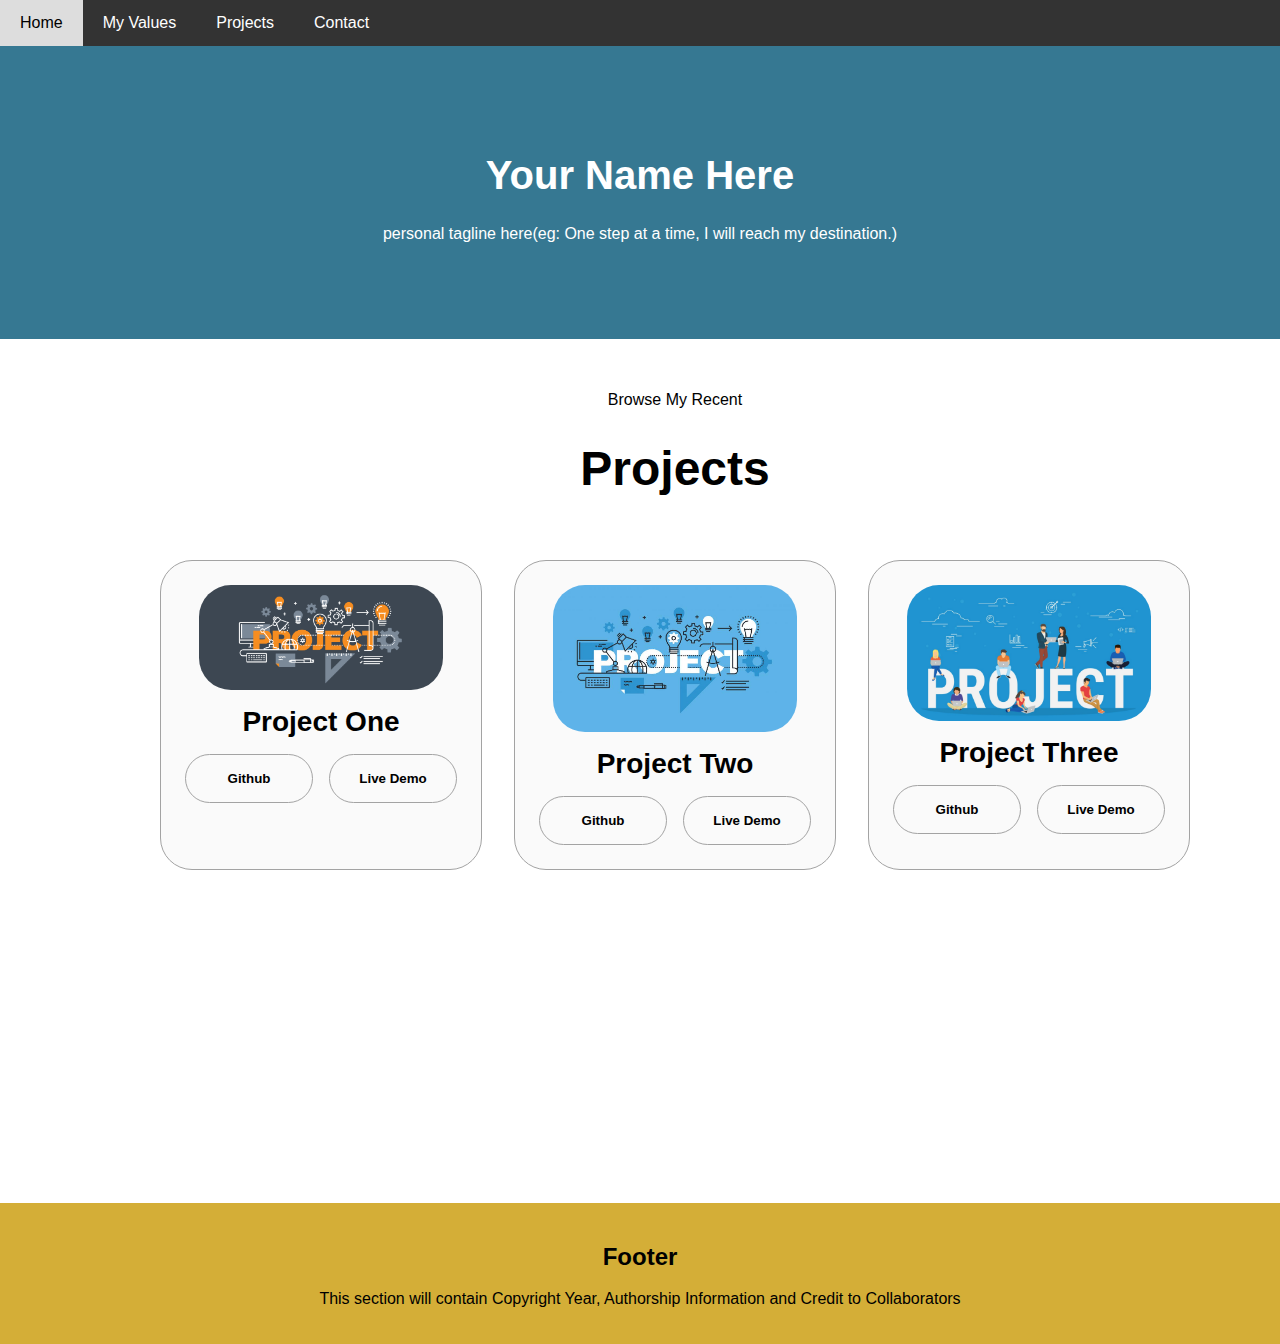
==== project.html @ 257237f8 "first" ====
<!DOCTYPE html>
<html lang="en">
<head>
    <meta charset="UTF-8">
    <meta name="viewport" content="width=device-width, initial-scale=1.0">
    <link rel="stylesheet" href="./project.css">
    <title>My Projects</title>
</head>
<body>
    <div class="navbar">
        <a href="./index.html">Home</a>
        <a href="./values.html">My Values</a>
        <a href="./project.html">Projects</a>
        <a href="./contact.html">Contact</a> 
    </div>
    
    <div class="header">
        <h1>Your Name Here</h1>
        <p>personal tagline here(eg: One step at a time, I will reach my destination.)</p>
    </div>

    <div class="section-container">

    <section id="projects">
        <p class="section__text__p1">Browse My Recent</p>
        <h1 class="title">Projects</h1>
        <div class="experience-details-container">
          <div class="about-containers">
            <div class="details-container color-container">
              <div class="article-container">
                <img src="./img/project-1.png" alt="Project 1" class="project-img" />
              </div>
              <h2 class="experience-sub-title project-title">Project One</h2>
              <div class="btn-container">
                <button class="btn btn-color-2 project-btn" onclick="location.href='#'">
                  Github
                </button>
                <button class="btn btn-color-2 project-btn" onclick="location.href='#'">
                  Live Demo
                </button>
              </div>
            </div>
            <div class="details-container color-container">
              <div class="article-container">
                <img src="./img/project-2.jpg" alt="Project 2" class="project-img" />
              </div>
              <h2 class="experience-sub-title project-title">Project Two</h2>
              <div class="btn-container">
                <button class="btn btn-color-2 project-btn" onclick="location.href='#'">
                  Github
                </button>
                <button class="btn btn-color-2 project-btn" onclick="location.href='#'">
                  Live Demo
                </button>
              </div>
            </div>
            <div class="details-container color-container">
              <div class="article-container">
                <img src="./img/project-3.jpg" alt="Project 3" class="project-img" />
              </div>
              <h2 class="experience-sub-title project-title">Project Three</h2>
              <div class="btn-container">
                <button class="btn btn-color-2 project-btn" onclick="location.href='#'">
                  Github
                </button>
                <button class="btn btn-color-2 project-btn" onclick="location.href='#'">
                  Live Demo
                </button>
              </div>
            </div>
          </div>
        </div>
       
      </section>

    </div>

    <div class="footer">
        <h2>Footer</h2>
        <p>
            This section will contain Copyright Year,  Authorship Information and Credit to Collaborators

        </p>
      </div>
</body>
</html>
---- project.css ----
* {
    box-sizing: border-box;
  }
  
  body {
    font-family: "Poppins", sans-serif;
    margin: 0;
  }
  


/* Header/logo Title */
.header {
    padding: 80px;
    text-align: center;
    background: #367892;
    color: white;
  }
  
  /* Increase the font size of the heading */
  .header h1 {
    font-size: 40px;
  }
  
  /* Style the top navigation bar */
  .navbar {
    overflow: hidden;
    background-color: #333;
  }
  
  /* Style the navigation bar links */
  .navbar a {
    float: left;
    display: block;
    color: white;
    text-align: center;
    padding: 14px 20px;
    text-decoration: none;
  }
  
   
  /* Change color on hover */
  .navbar a:hover {
    background-color: #ddd;
    color: black;
  }
  

/* SECTIONS */

section {
    padding-top: 4vh;
    height: 96vh;
    margin: 0 10rem;
    box-sizing: border-box;
    min-height: fit-content;
  }
  
  .section-container {
    display: flex;
    /* width: 400px; */
    /* height: 1000px; */
  }
  
  /* PROFILE SECTION */
  
  #profile {
    display: flex;
    justify-content: center;
    gap: 5rem;
    height: 80vh;
  }
  
  .section__pic-container {
    display: flex;
    height: 400px;
    width: 400px;
    margin: auto 0;
  }
  
  .section__text {
    align-self: center;
    text-align: center;
  }
  
  .section__text p {
    font-weight: 600;
  }
  
  .section__text__p1 {
    text-align: center;
  }
  
  .section__text__p2 {
    font-size: 1.75rem;
    margin-bottom: 1rem;
  }
  
  .title {
    font-size: 3rem;
    text-align: center;
  }
  
  #socials-container {
    display: flex;
    justify-content: center;
    margin-top: 1rem;
    gap: 1rem;
  }
  
  /* ICONS */
  
  .icon {
    cursor: pointer;
    height: 2rem;
  }
  
  /* BUTTONS */
  
  .btn-container {
    display: flex;
    justify-content: center;
    gap: 1rem;
  }
  
  .btn {
    font-weight: 600;
    transition: all 300ms ease;
    padding: 1rem;
    width: 8rem;
    border-radius: 2rem;
  }
  
  .btn-color-1,
  .btn-color-2 {
    border: rgb(53, 53, 53) 0.1rem solid;
  }
  
  .btn-color-1:hover,
  .btn-color-2:hover {
    cursor: pointer;
  }
  
  .btn-color-1,
  .btn-color-2:hover {
    background: rgb(53, 53, 53);
    color: white;
  }
  
  .btn-color-1:hover {
    background: rgb(0, 0, 0);
  }
  
  .btn-color-2 {
    background: none;
  }
  
  .btn-color-2:hover {
    border: rgb(255, 255, 255) 0.1rem solid;
  }
  
  .btn-container {
    gap: 1rem;
  }
  
  /* ABOUT SECTION */
  
  #about {
    position: relative;
  }
  
  .about-containers {
    gap: 2rem;
    margin-bottom: 2rem;
    margin-top: 2rem;
  }
  
  .about-details-container {
    justify-content: center;
    flex-direction: column;
  }
  
  .about-containers,
  .about-details-container {
    display: flex;
    /* height: 200px; */
  }
  
  .about-pic {
    border-radius: 2rem;
  }
  
  .arrow {
    position: absolute;
    right: -5rem;
    bottom: 2.5rem;
  }
  
  .details-container {
    padding: 1.5rem;
    flex: 1;
    background: white;
    border-radius: 2rem;
    border: rgb(53, 53, 53) 0.1rem solid;
    border-color: rgb(163, 163, 163);
    text-align: center;
  }
  
  .section-container {
    gap: 4rem;
    height: 80%;
  }
  
  .section__pic-container {
    height: 400px;
    width: 400px;
    margin: auto 0;
  }
  
  /* EXPERIENCE SECTION */
  
  #experience {
    position: relative;
  }
  
  .experience-sub-title {
    color: rgb(85, 85, 85);
    font-weight: 600;
    font-size: 1.75rem;
    margin-bottom: 2rem;
  }
  
  .experience-details-container {
    display: flex;
    justify-content: center;
    flex-direction: column;
  }
  
  .article-container {
    display: flex;
    text-align: initial;
    flex-wrap: wrap;
    flex-direction: row;
    gap: 2.5rem;
    justify-content: space-around;
  }
  
  article {
    display: flex;
    width: 10rem;
    justify-content: space-around;
    gap: 0.5rem;
  }
  
  article .icon {
    cursor: default;
  }
  
  /* PROJECTS SECTION */
  
  #projects {
    position: relative;
  }
  
  .color-container {
    border-color: rgb(163, 163, 163);
    background: rgb(250, 250, 250);
  }
  
  .project-img {
    border-radius: 2rem;
    width: 90%;
    height: 90%;
  }
  
  .project-title {
    margin: 1rem;
    color: black;
  }
  
  .project-btn {
    color: black;
    border-color: rgb(163, 163, 163);
  }
  

  /* Footer */
  .footer {
    padding: 20px;
    text-align: center;
    background: #D4AE37;
  }



  @media screen and (max-width: 780px) {
   
    .about-containers,
  .contact-info-upper-container,
  .btn-container {
    flex-wrap: wrap;
  }
  .title {
    font-size: 2rem;
  }

  #experience,
  .experience-details-container {
    margin-top: 2rem;
  }
  section,
  .section-container {
    height: fit-content;
  }
  section {
    margin: 0 5%;
  }
  .section__pic-container {
    width: 275px;
    height: 275px;
    margin: 0 auto 2rem;
  }
  .about-containers {
    margin-top: 0;
  }
  }

  @media screen and (max-width: 400px) {
    .navbar a {
      float: none;
      width: 100%;
    }
  }
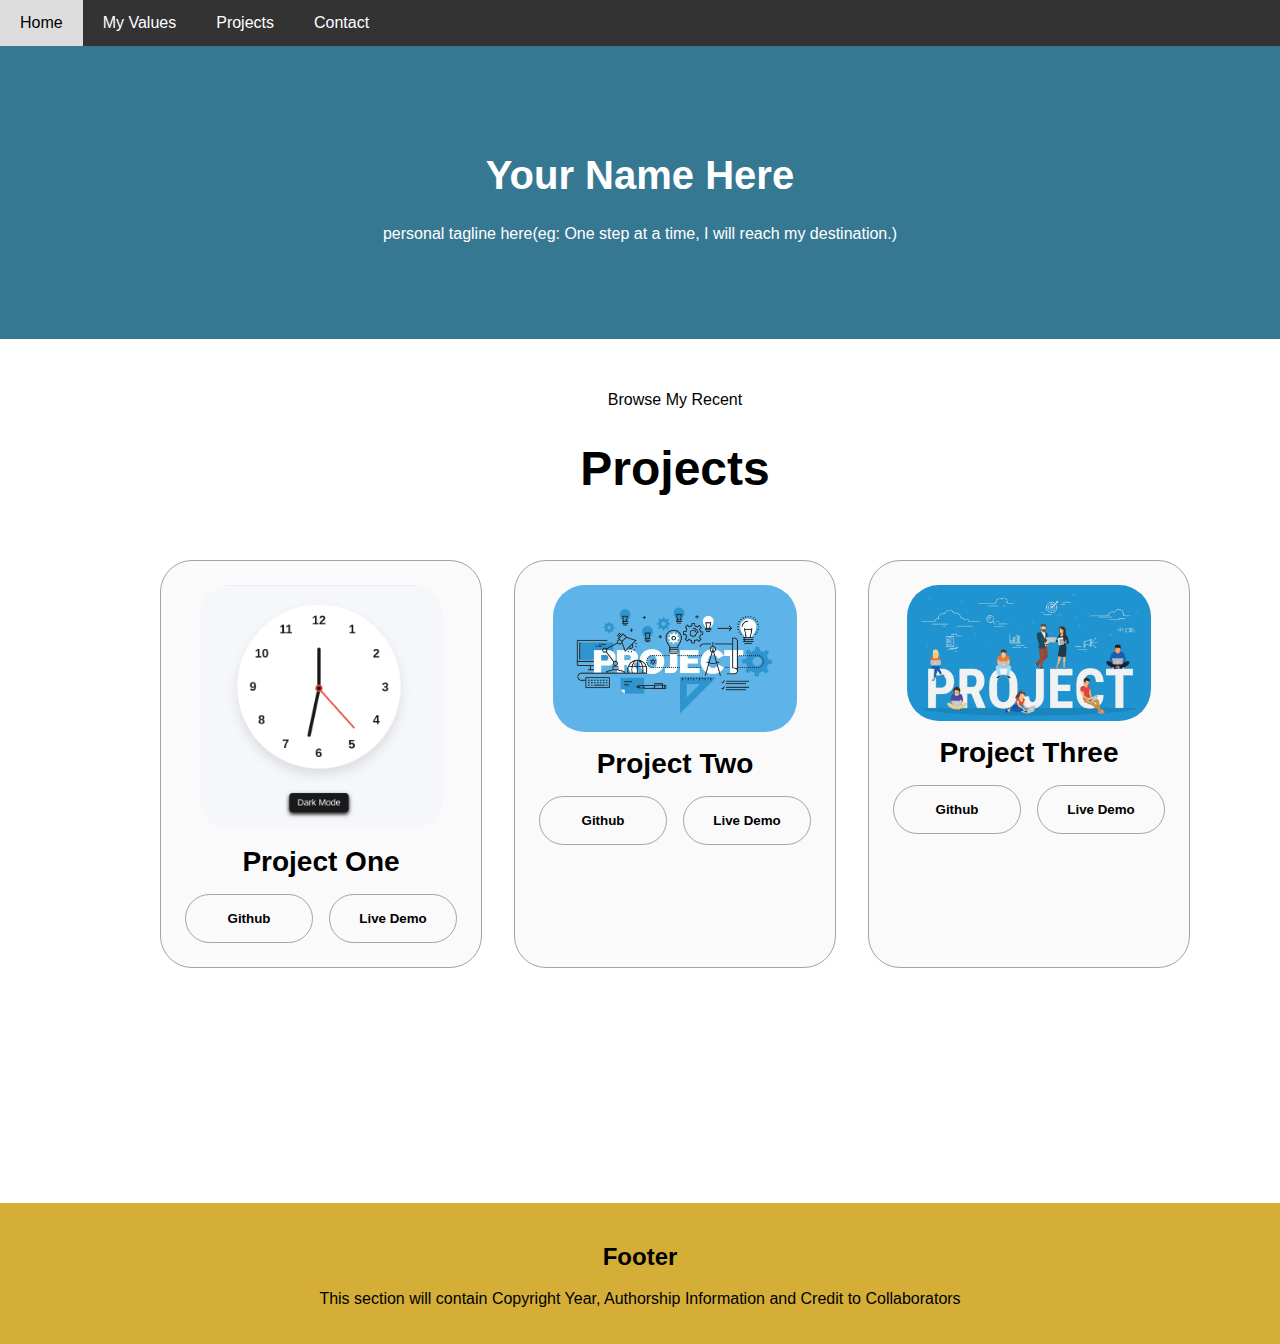
==== commit d9d28698: "first" ====
--- a/project.html
+++ b/project.html
@@ -32,10 +32,10 @@
               </div>
               <h2 class="experience-sub-title project-title">Project One</h2>
               <div class="btn-container">
-                <button class="btn btn-color-2 project-btn" onclick="location.href='#'">
+                <button class="btn btn-color-2 project-btn" onclick="location.href='https://github.com/SantiagoNP112/clock'">
                   Github
                 </button>
-                <button class="btn btn-color-2 project-btn" onclick="location.href='#'">
+                <button class="btn btn-color-2 project-btn" onclick="location.href='https://santiagonp112.github.io/clock/'">
                   Live Demo
                 </button>
               </div>
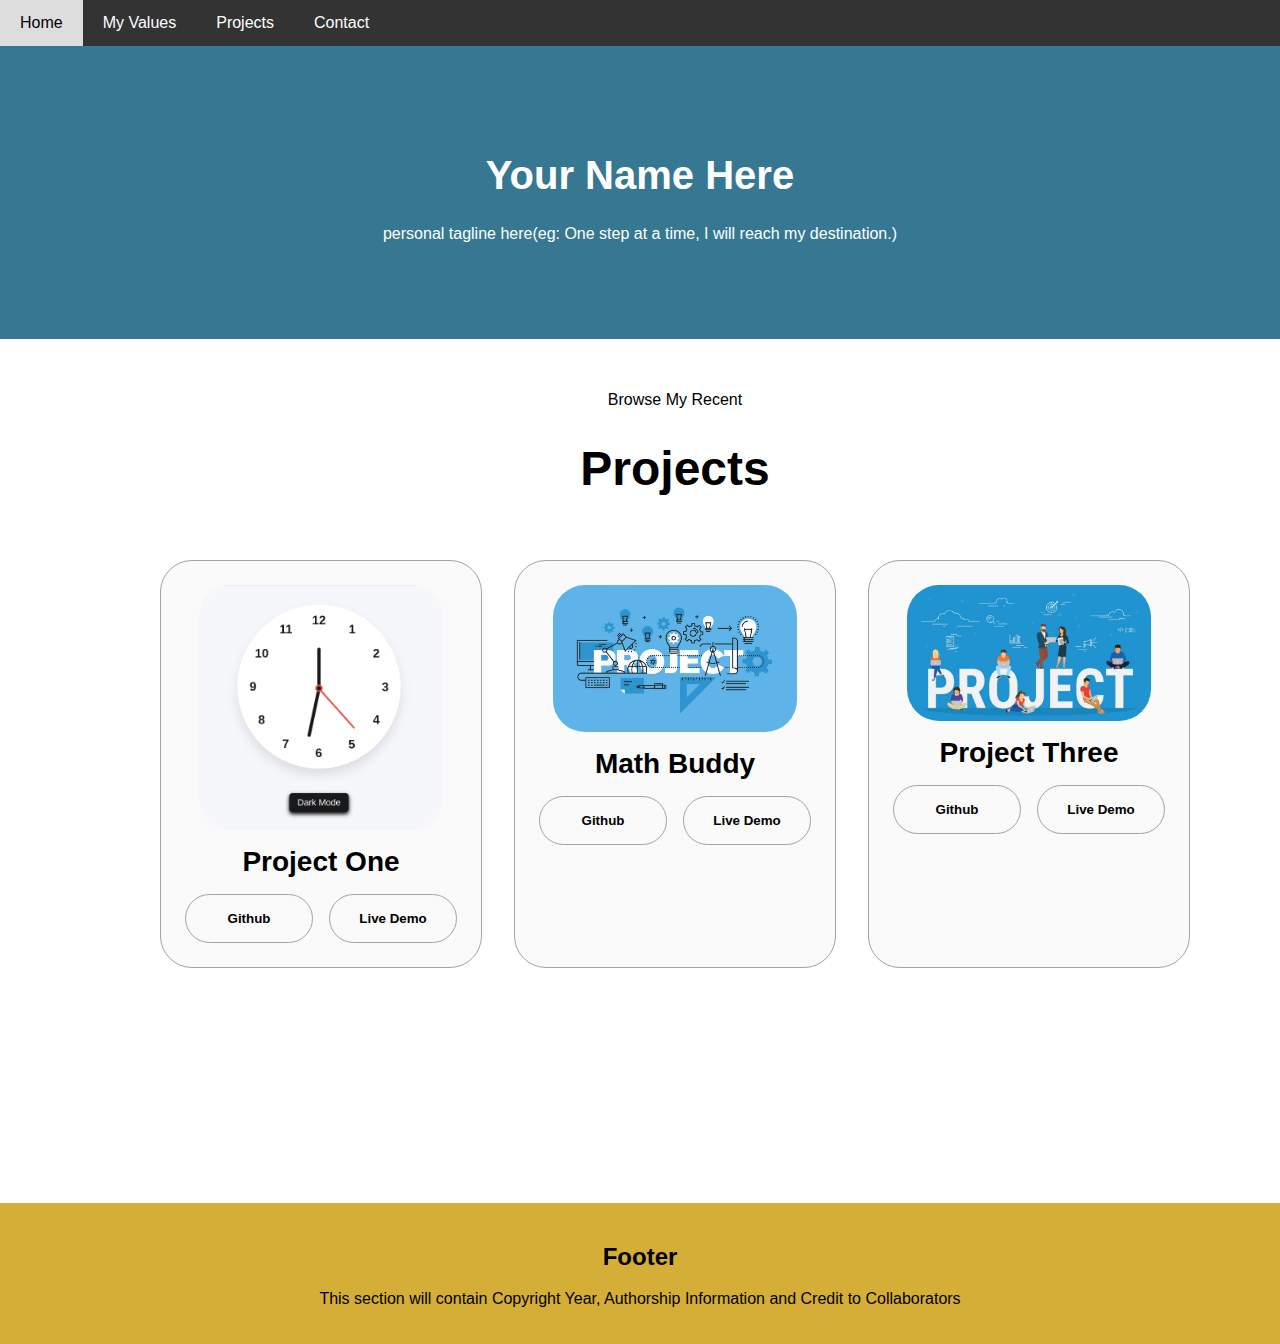
==== commit 3b3cdcca: "Update project.html" ====
--- a/project.html
+++ b/project.html
@@ -44,9 +44,9 @@
               <div class="article-container">
                 <img src="./img/project-2.jpg" alt="Project 2" class="project-img" />
               </div>
-              <h2 class="experience-sub-title project-title">Project Two</h2>
+              <h2 class="experience-sub-title project-title">Math Buddy</h2>
               <div class="btn-container">
-                <button class="btn btn-color-2 project-btn" onclick="location.href='#'">
+                <button class="btn btn-color-2 project-btn" onclick="location.href='https://santiagonp112.github.io/MathBuddy/'">
                   Github
                 </button>
                 <button class="btn btn-color-2 project-btn" onclick="location.href='#'">
@@ -83,4 +83,4 @@
         </p>
       </div>
 </body>
-</html>+</html>
